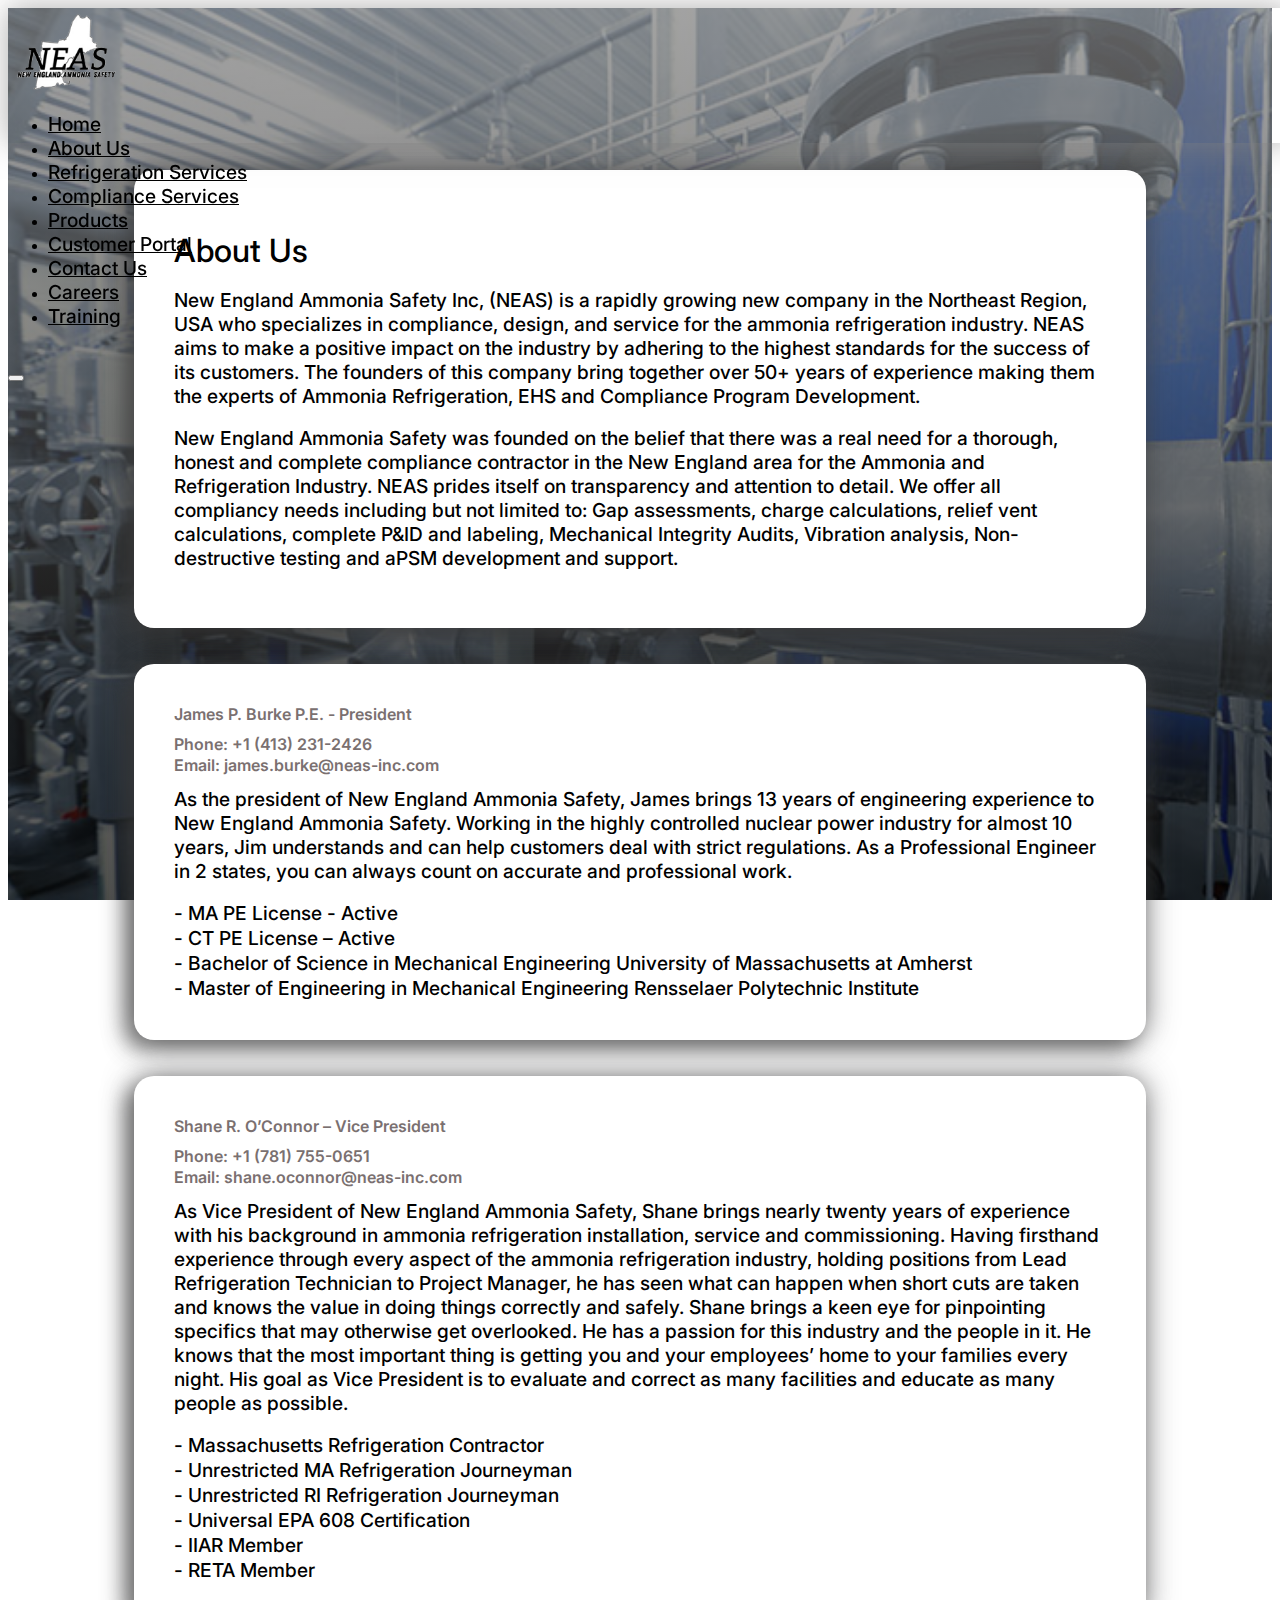
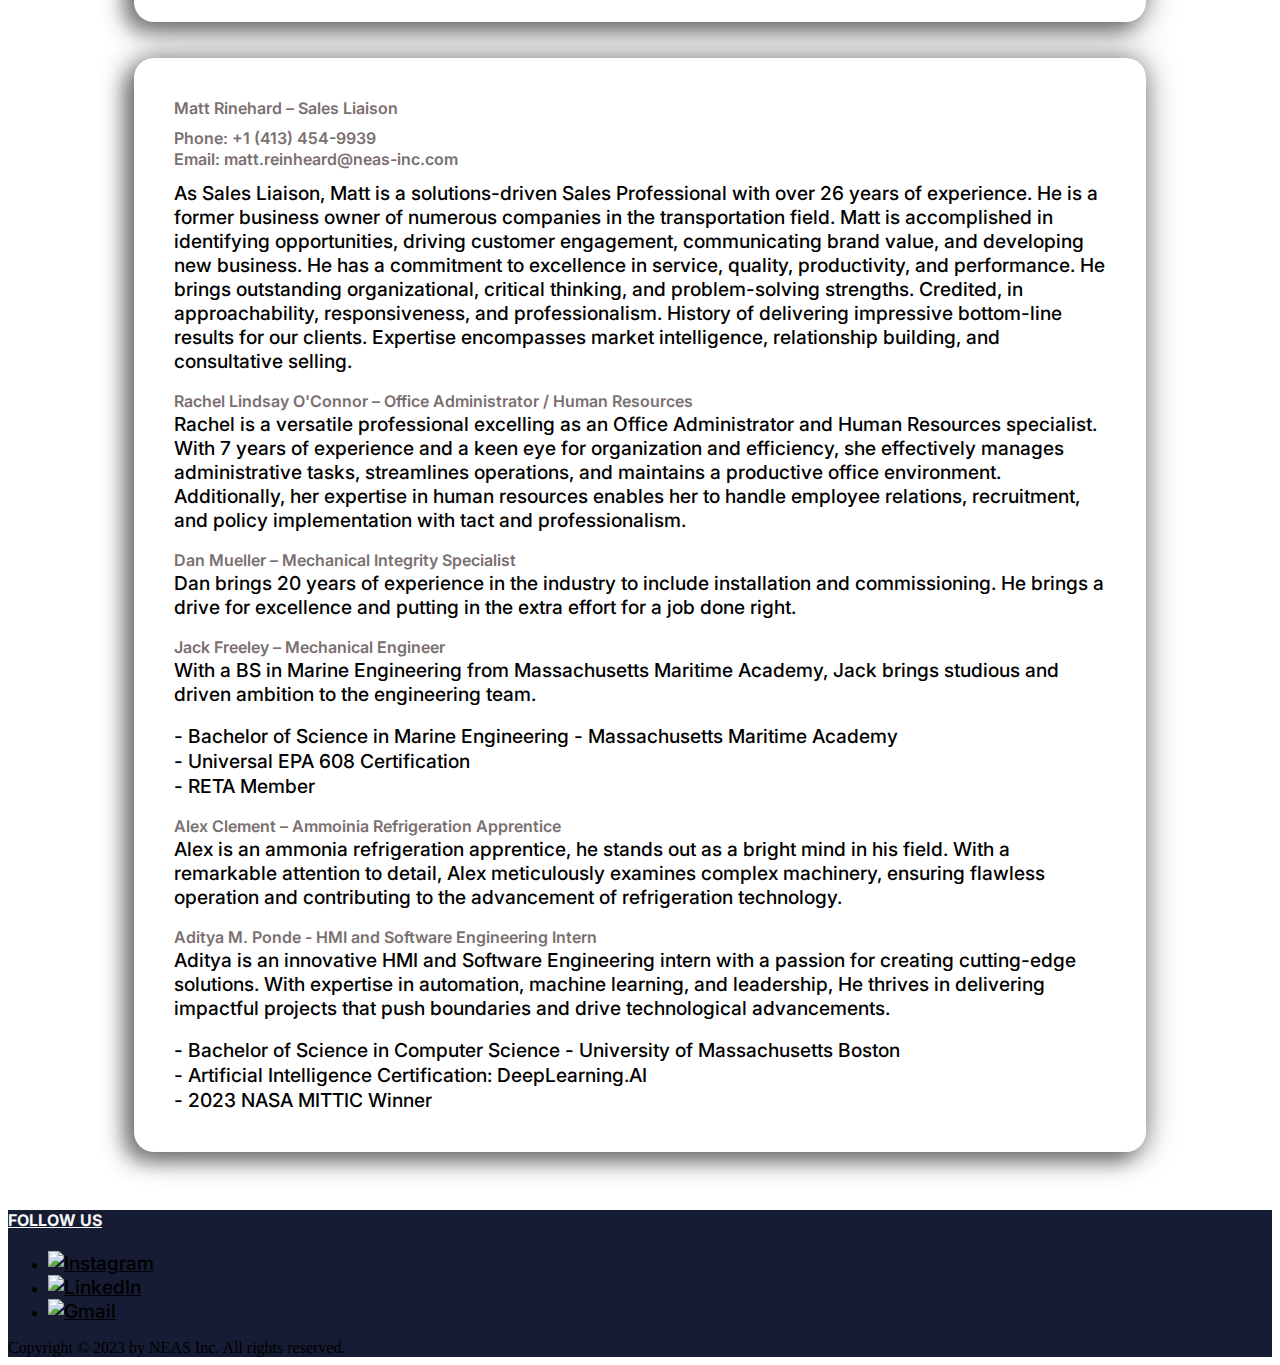
==== about-us.html @ 3c1df25c "Add files via upload" ====
<!DOCTYPE html>
<html lang="en">
<head>
  <meta charset="UTF-8">
  <meta name="viewport" content="width=device-width, initial-scale=1.0">
  <meta name="viewport" content="width=device-width, initial-scale=1, maximum-scale=1">
  <link href="https://cdn.jsdelivr.net/npm/tailwindcss@2.2.16/dist/tailwind.min.css" rel="stylesheet">
  <link rel="preconnect" href="https://fonts.googleapis.com">
  <link rel="preconnect" href="https://fonts.gstatic.com" crossorigin>
  <link href="https://fonts.googleapis.com/css2?family=Inter:wght@100;200;300;400;700&display=swap" rel="stylesheet">
  <link rel="stylesheet" href="about-us.css">
  <script src="about-us.js"></script>
  <link rel="icon" href="neas-icon.jpg" type="image/x-icon">
  <title>NEAS inc</title>
</head>


<body class="bg-gray-50 flex flex-col min-h-screen" >


  <header id="navmenu" class="bg-white px-6 flex items-center justify-between" style="height: 15vh; position: fixed; width: 100%; z-index: 999; box-shadow: 0px 0px 30px   #838181a6">

    
    <div id="navmenuimg" style="display: flex; height: 65%;">
      <img src="neas_landingpage.png" alt="">
  </div>
    <nav class="navmenu" style="padding-bottom: 20px;">
        <ul class="navmenu flex items-center space-x-6 mt-6">
          <li><a href="index.html" >Home</a></li>
          <li><a href="AboutUs.html" >About Us</a></li>
          <li><a href="RefrigerationServices.html" >Refrigeration Services</a></li>
          <li><a href="compliance.html" >Compliance Services</a></li>
          <li><a href="products.html" >Products</a></li>
          <li><a href="https://app.wbbmportal.com/app/login/" target="_blank">Customer Portal</a></li>
          <li><a href="contactus.html" >Contact Us</a></li>
          <li><a href="careers.html" >Careers</a></li>
          <li><a href="training.html" >Training</a></li>
        </ul>
    </nav>


    <button class="hamburger ">
      <div class="bar"></div>
    </button>
  </header>

  <nav class="mobile-nav">
    <a style="color: aliceblue; text-align: center; display: block; padding: 15px 0px;" href="index.html">Home</a>
    <a style="color: aliceblue; text-align: center; display: block; padding: 15px 0px;" href="AboutUs.html" >About Us</a>
    <a style="color: aliceblue; text-align: center; display: block; padding: 15px 0px;" href="RefrigerationServices.html" >Refrigeration Services</a>
    <a style="color: aliceblue; text-align: center; display: block; padding: 15px 0px;" href="compliance.html" >Compliance Services</a>
    <a style="color: aliceblue; text-align: center; display: block; padding: 15px 0px;" href="products.html" >Products</a>
    <a style="color: aliceblue; text-align: center; display: block; padding: 15px 0px;" href="https://app.wbbmportal.com/app/login/" target="_blank">Customer Portal</a>
    <a style="color: aliceblue; text-align: center; display: block; padding: 15px 0px;" href="contactus.html" >Contact Us</a>
    <a style="color: aliceblue; text-align: center; display: block; padding: 15px 0px;" href="careers.html" >Careers</a>
    <a style="color: aliceblue; text-align: center; display: block; padding: 15px 0px;" href="training.html" >Training</a>
  </nav>

</div>

<section id="backgroundimg" style="width: 100%; height:100%; background: linear-gradient(rgba(131, 131, 131, 0.74), rgba(0, 0, 0, 0.671)), url('mechanical-integrity.jpg'); background-size: cover; z-index: 1; background-attachment: fixed;"></div>


  <!-- INFORMATION SECTION-->
  <div style="width: 100%; height: auto; display: flex; justify-content: center; z-index: 2;">





    <!-- EMPLOYEE ABOUT US SECTION-->
    <div class="employee-section" style="display: inline-block; align-items: center; margin-top: 18vh; ">

      <div style="width: fit-content; height: auto; background-color: #fff; border-radius: 20px;  box-shadow: -10px 10px 20px   #36363685,
      0px 0px 30px  rgba(70, 70, 71, 0.705);">
        <div style="margin-right: 20px; margin-left: 20px; padding: 40px 20px; ">
          <h1 class="text-5xl" style="margin-bottom: 2vh;">
            About Us
          </h1>
          <a>
            New England Ammonia Safety Inc, (NEAS) is a rapidly growing new company in the Northeast Region, USA who specializes in compliance, design, and service for the ammonia refrigeration industry. NEAS aims to make a positive impact on the industry by adhering to the highest standards for the success of its customers. The founders of this company bring together over 50+ years of experience making them the experts of Ammonia Refrigeration, EHS and Compliance Program Development.
          </a>
          <div style="margin-bottom: 2vh;"></div>
          <a>
            New England Ammonia Safety was founded on the belief that there was a real need for a thorough, honest and complete compliance contractor in the New England area for the Ammonia and Refrigeration Industry. NEAS prides itself on transparency and attention to detail. We offer all compliancy needs including but not limited to: Gap assessments, charge calculations, relief vent calculations, complete P&ID and labeling, Mechanical Integrity Audits, Vibration analysis, Non-destructive testing and aPSM development and support.
          </a>
          <div style="margin-bottom: 2vh;"></div>
        </div>

    </div>
    <div style="margin-bottom: 4vh;"></div>

    <div style="width: fit-content; height: auto; background-color: #fff; border-radius: 20px;  box-shadow: -10px 10px 20px   #36363685,
    0px 0px 30px  rgba(70, 70, 71, 0.705);">
      <div style="margin-right: 20px; margin-left: 20px; padding: 40px 20px; ">
      <!-- JAMES P-->
      <a1 class="a1">
        James P. Burke P.E. - President
      </a1>
      <div style="margin-bottom: 10px;"></div>
      <a1 class="a1">
        Phone: +1 (413) 231-2426
      </a1>
      <div style="margin-bottom: 1px;"></div>
      <a1 class="a1">
        Email: james.burke@neas-inc.com
      </a1>
      <div style="margin-bottom: 12px;"></div>
      <a>
        As the president of New England Ammonia Safety, James brings 13 years of engineering experience to New England Ammonia Safety. Working in the highly controlled nuclear power industry for almost 10 years, Jim understands and can help customers deal with strict regulations. As a Professional Engineer in 2 states, you can always count on accurate and professional work.
      </a>
      <div style="margin-bottom: 2vh;"></div>
      <a>
        - MA PE License - Active
      </a>
      <div style="margin-bottom: 1px;"></div>
      <a>
       - CT PE License – Active
      </a>
      <div style="margin-bottom: 1px;"></div>
      <a>
       - Bachelor of Science in Mechanical Engineering University of Massachusetts at Amherst

      </a>
      <div style="margin-bottom: 1px;"></div>
      <a>
      - Master of Engineering in Mechanical Engineering Rensselaer Polytechnic Institute
      </a>
      
      </div>
    </div>
    <div style="margin-bottom: 4vh;"></div>

    <div style="width: fit-content; height: auto; background-color: #fff; border-radius: 20px;  box-shadow: -10px 10px 20px   #36363685,
    0px 0px 30px  rgba(70, 70, 71, 0.705);">
      <div style="margin-right: 20px; margin-left: 20px; padding: 40px 20px; ">
      <!--SHANE O CONNOR-->

      <a1 class="a1">
        Shane R. O’Connor – Vice President
      </a1>
      <div style="margin-bottom: 10px;"></div>
      <a1 class="a1">
        Phone: +1 (781) 755-0651
      </a1>
      <div style="margin-bottom: 1px;"></div>
      <a1 class="a1">
        Email: shane.oconnor@neas-inc.com
      </a1>
      <div style="margin-bottom: 12px;"></div>
      <a>
        As Vice President of New England Ammonia Safety, Shane brings nearly twenty years of experience with his background in ammonia refrigeration installation, service and commissioning. Having firsthand experience through every aspect of the ammonia refrigeration industry, holding positions from Lead Refrigeration Technician to Project Manager, he has seen what can happen when short cuts are taken and knows the value in doing things correctly and safely. Shane brings a keen eye for pinpointing specifics that may otherwise get overlooked. He has a passion for this industry and the people in it. He knows that the most important thing is getting you and your employees’ home to your families every night. His goal as Vice President is to evaluate and correct as many facilities and educate as many people as possible.      
      </a>
      <div style="margin-bottom: 2vh;"></div>
      <a>
       - Massachusetts Refrigeration Contractor
      </a>
      <div style="margin-bottom: 1px;"></div>
      <a>
       - Unrestricted MA Refrigeration Journeyman
      </a>
      <div style="margin-bottom: 1px;"></div>
      <a>
       - Unrestricted RI Refrigeration Journeyman
      </a>
      <div style="margin-bottom: 1px;"></div>
      <a>
       - Universal EPA 608 Certification
      </a>
      <div style="margin-bottom: 1px;"></div>
      <a>
       - IIAR Member
      </a>
      <div style="margin-bottom: 1px;"></div>
      <a>
       - RETA Member
      </a>
    </div>
  </div>

<div style="margin-bottom: 4vh;"></div>

<div style="width: fit-content; height: auto; background-color: #fff; border-radius: 20px;  box-shadow: -10px 10px 20px   #36363685,
0px 0px 30px  rgba(70, 70, 71, 0.705);">
  <div style="margin-right: 20px; margin-left: 20px; padding: 40px 20px; ">

      <!--MATT -->
      <a1 class="a1">
        Matt Rinehard – Sales Liaison
      </a1>
      <div style="margin-bottom: 10px;"></div>
      <a1 class="a1">
        Phone: +1 (413) 454-9939
      </a1>
      <div style="margin-bottom: 1px;"></div>
      <a1 class="a1">
        Email: matt.reinheard@neas-inc.com
      </a1>
      <div style="margin-bottom: 12px;"></div>
      <a>
        As Sales Liaison, Matt is a solutions-driven Sales Professional with over 26 years of experience.  He is a former business owner of numerous companies in the transportation field.  Matt is accomplished in identifying opportunities, driving customer engagement, communicating brand value, and developing new business.  He has a commitment to excellence in service, quality, productivity, and performance.  He brings outstanding organizational, critical thinking, and problem-solving strengths. Credited, in approachability, responsiveness, and professionalism.  History of delivering impressive bottom-line results for our clients. Expertise encompasses market intelligence, relationship building, and consultative selling. 
      </a>
      <div style="margin-bottom: 2vh;"></div>

      <!--RACHEL -->
      <a1 class="a1">
        Rachel Lindsay O'Connor – Office Administrator / Human Resources
      </a1>
       <div style="margin-bottom: 1px;"></div>
       <a>
        Rachel is a versatile professional excelling as an Office Administrator and Human Resources specialist. With 7 years of experience and a keen eye for organization and efficiency, she effectively manages administrative tasks, streamlines operations, and maintains a productive office environment. Additionally, her expertise in human resources enables her to handle employee relations, recruitment, and policy implementation with tact and professionalism.
      </a>
      <div style="margin-bottom: 2vh;"></div>

       
       

         <!-- DAN -->
       <a1 class="a1">
        Dan Mueller – Mechanical Integrity Specialist
      </a1>
       <div style="margin-bottom: 1px;"></div>
       <a>
        Dan brings 20 years of experience in the industry to include installation and commissioning. He brings a drive for excellence and putting in the extra effort for a job done right.        <div style="margin-bottom: 2vh;"></div>
       </a>

        <div style="margin-bottom: 2vh;"></div>


        <!-- JACK -->
       <a1 class="a1">
        Jack Freeley – Mechanical Engineer
      </a1>
       <div style="margin-bottom: 1px;"></div>
       <a>
          With a BS in Marine Engineering from Massachusetts Maritime Academy, Jack brings studious and driven ambition to the engineering team.
       </a>

        <div style="margin-bottom: 2vh;"></div>
        <a>
         - Bachelor of Science in Marine Engineering - Massachusetts Maritime Academy
        </a>

        <div style="margin-bottom: 1px;"></div>
        <a>
         - Universal EPA 608 Certification
       </a>

        <div style="margin-bottom: 1px;"></div>
        <a>
         - RETA Member
       </a>
       <div style="margin-bottom: 2vh;"></div>

        <a1 class="a1">
         Alex Clement – Ammoinia Refrigeration Apprentice
        </a1>
         <div style="margin-bottom: 1px;"></div>
         <a>
          Alex is an ammonia refrigeration apprentice, he stands out as a bright mind in his field. With a remarkable attention to detail, Alex meticulously examines complex machinery, ensuring flawless operation and contributing to the advancement of refrigeration technology. <div style="margin-bottom: 2vh;"></div>
         </a>
  
          <div style="margin-bottom: 2vh;"></div>
      

         <!-- ADI -->
       <a1 class="a1">
        Aditya M. Ponde - HMI and Software Engineering Intern
      </a1>
       <div style="margin-bottom: 1px;"></div>
       <a>
        Aditya is an innovative HMI and Software Engineering intern with a passion for creating cutting-edge solutions. With expertise in automation, machine learning, and leadership, He thrives in delivering impactful projects that push boundaries and drive technological advancements.
      </a>

      <div style="margin-bottom: 2vh;"></div>
        <a>
         - Bachelor of Science in Computer Science - University of Massachusetts Boston
        </a>

        <div style="margin-bottom: 1px;"></div>
        <a>
         - Artificial Intelligence Certification: DeepLearning.AI

       </a>

        <div style="margin-bottom: 1px;"></div>
        <a>
         - 2023 NASA MITTIC Winner
       </a>
     

    </div>
  </div>
  <div style="margin-bottom: 4vh;"></div>
    </div>
    <!-- EMPLOYEE ABOUT US SECTION ENDS-->


  </div>






  <!-- FOOTER SECTION -->
  <footer class="text-white py-6 px-6" style="width: 100%; background-color: #161c33;">
    <div class="flex justify-center">
      <h4 class="text-2xl font-bold mb-4">FOLLOW US</h4>
    </div>
    <div class="container mx-auto">
      <div class="flex justify-center">
        <div>
          <ul class="flex items-center space-x-9">
            <li>
              <a href="https://instagram.com/neammonia" target="Instagram" class="text-white">
                <img src="https://upload.wikimedia.org/wikipedia/commons/9/95/Instagram_logo_2022.svg" alt="Instagram" width="25" height="25">
              </a>
            </li>
            
            <li>
              <a href="https://www.linkedin.com/company/new-england-ammonia-safety/" target="LinkedIn" class="text-white">
                <img src="https://upload.wikimedia.org/wikipedia/commons/8/81/LinkedIn_icon.svg" alt="LinkedIn" width="25" height="25">
              </a>
            </li>
            <li>
              <a href="mailto:support@neas-inc.com" target="Email" class="text-white">
                <img src="https://upload.wikimedia.org/wikipedia/commons/7/7e/Gmail_icon_%282020%29.svg" alt="Gmail" width="25" height="25">
              </a>
            </li>
          </ul>
        </div>
      </div>
    </div>
  
  
    <div class="flex justify-center">
      <p1 class = "text-sm mt-4 mb-1">Copyright &copy; 2023 by NEAS Inc. All rights reserved.</p1>
    </div>
  
  </footer>
</body>
</html>
---- about-us.css ----
a {
  font-family: 'Inter', sans-serif;
  font-weight: 500;
  color: #000;
  font-size: larger;
}

.a1 {
    font-family: 'Inter', sans-serif;
    font-weight: 600;
    color: #7a7070;
  }

p {
    font-family: 'Inter', sans-serif;
    font-weight: 700;
  }


h1 {
    font-family: 'Inter', sans-serif;
    font-weight: 500;
  }

h2 {
    font-family: 'Inter', sans-serif;
    font-weight: 700;
    text-decoration: underline;
  }

h4 {
    font-family: 'Inter', sans-serif;
    font-weight: 700;
    text-decoration: underline;
    color: #f7f7f7;
  }

  figcaption
  {
    font-family: 'Inter', sans-serif;
    font-weight: 300;
  }

  .figcaptionbold
  {
    font-family: 'Inter', sans-serif;
    font-weight: 500;
  }


 

  
.mobile-nav{
  display: none;
}






@media (max-width: 1200px) {
  .intro-text-para
  {
    text-align: center; font-size:18px; font-weight: 500; color: #0c1b50; padding-inline: 12vh; margin-bottom: 5vh;
  }

  .navmenu
  {
   display: none;
  }
  
  .hamburger{
    display: block;
    width: 35px;
    cursor:pointer;
    appearance: none;
    background: none;
    border: none;
  }

  .hamburger .bar, .hamburger::after, .hamburger::before{
    content:'';
    display: block;
    border-radius: 4px;
    width: 100%;
    height: 5px;
    background-color: #706d6d;
    margin: 6px 0px;
    transition: 0.4s;
  }

  .hamburger.is-active::before
  {
    transform: rotate(-45deg) translate(-9px, 6px);
  }
  .hamburger.is-active::after
  {
    transform: rotate(45deg) translate(-9px, -7px);
  }

  .hamburger.is-active .bar
  {
    opacity: 0;
  }

  .mobile-nav
  {
    position: fixed;
    top:-100%;
    left:0;
    opacity: 0;
    display: block;
    width: 100%;
    min-height: 100vh;
    z-index: 998;
    padding-top: 150px;
    color: white;
    background-color: #104579b8;
    transition: 0.9s;
    transition-timing-function: cubic-bezier(.04,.76,.46,1.12);
  }

  .mobile-nav.is-active1{
    top:0;
    opacity:1;
  }

  .card
  {
    margin-inline: 20px;
    width: 40vh;
  }
  .employee-section{
    width: 95%;
    margin-inline: 10px;
  }
  .employee-section a {
    font-size: 12px;
  }
  .employee-section .a1
  {
    font-size: 14px;
  }

  .employee-section h1
  {
    font-size: 35px;
  }

}

.employee-section{
  width: 80%;
}
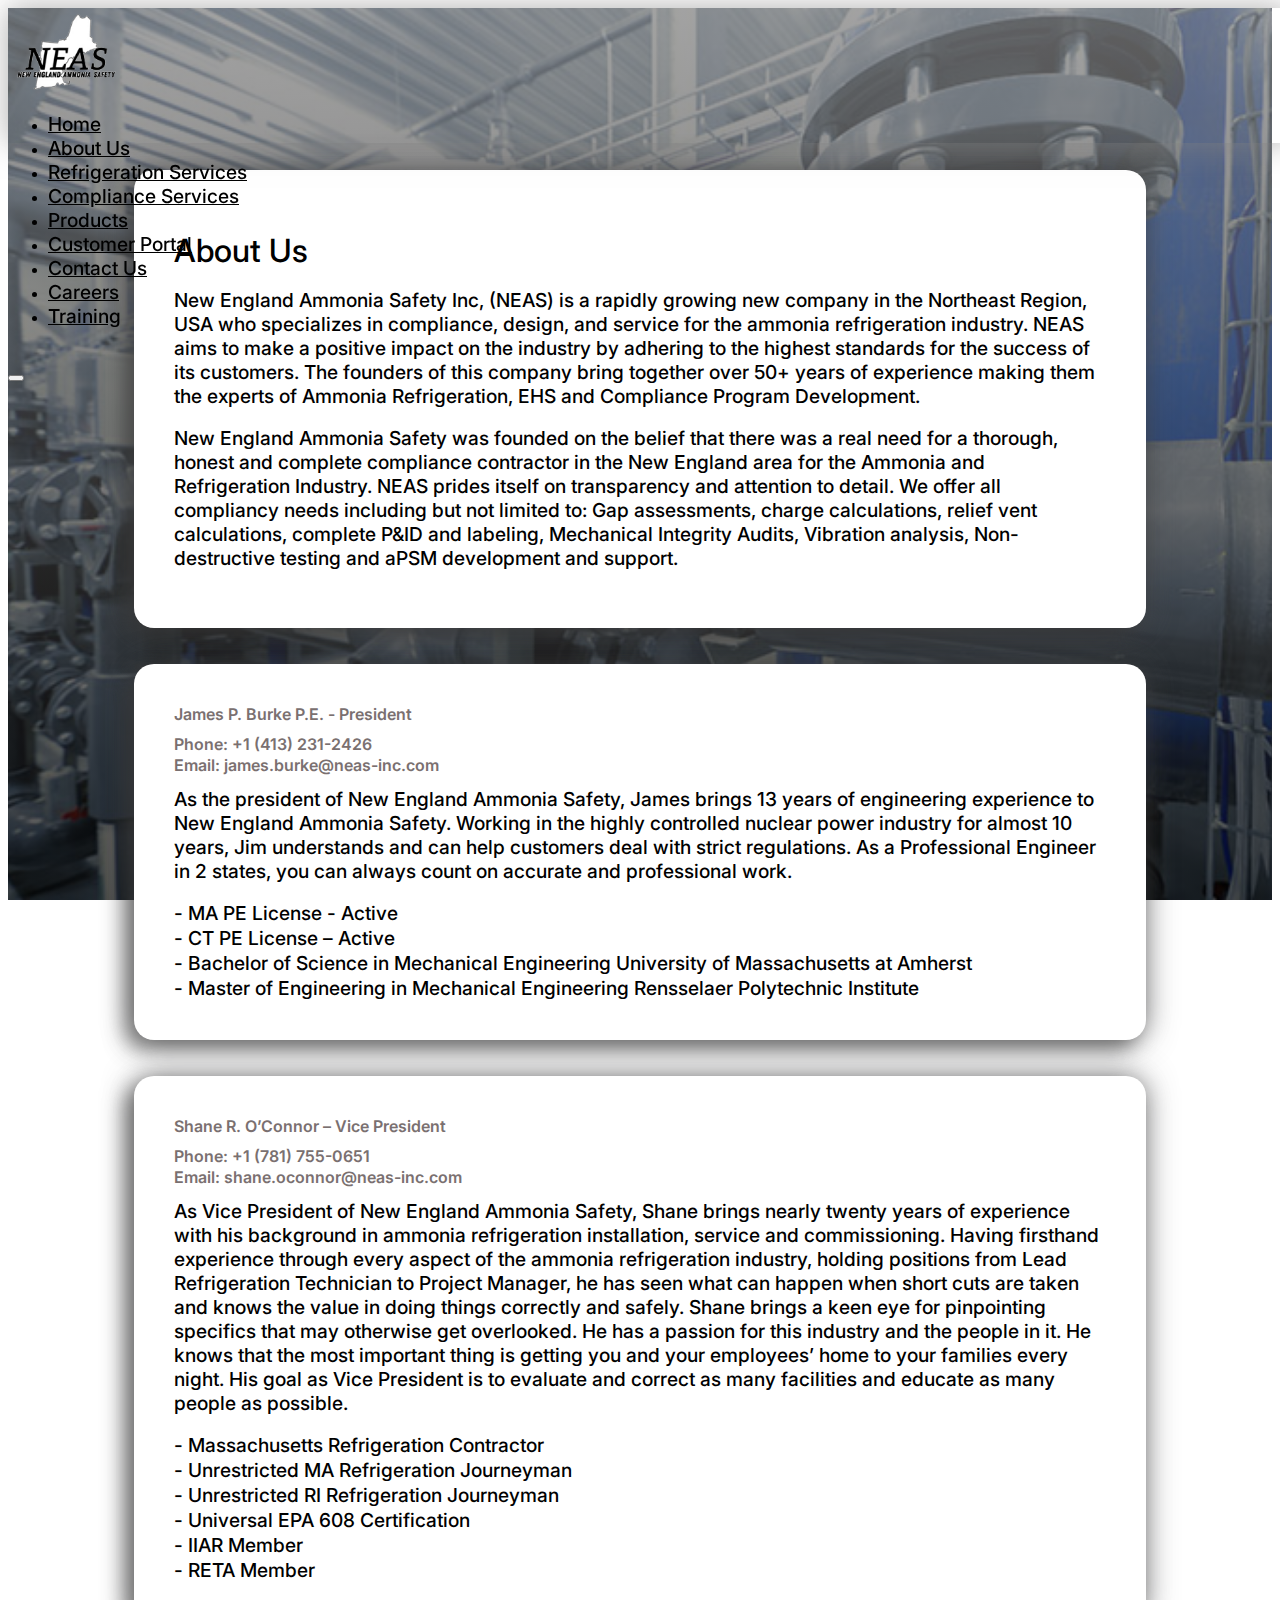
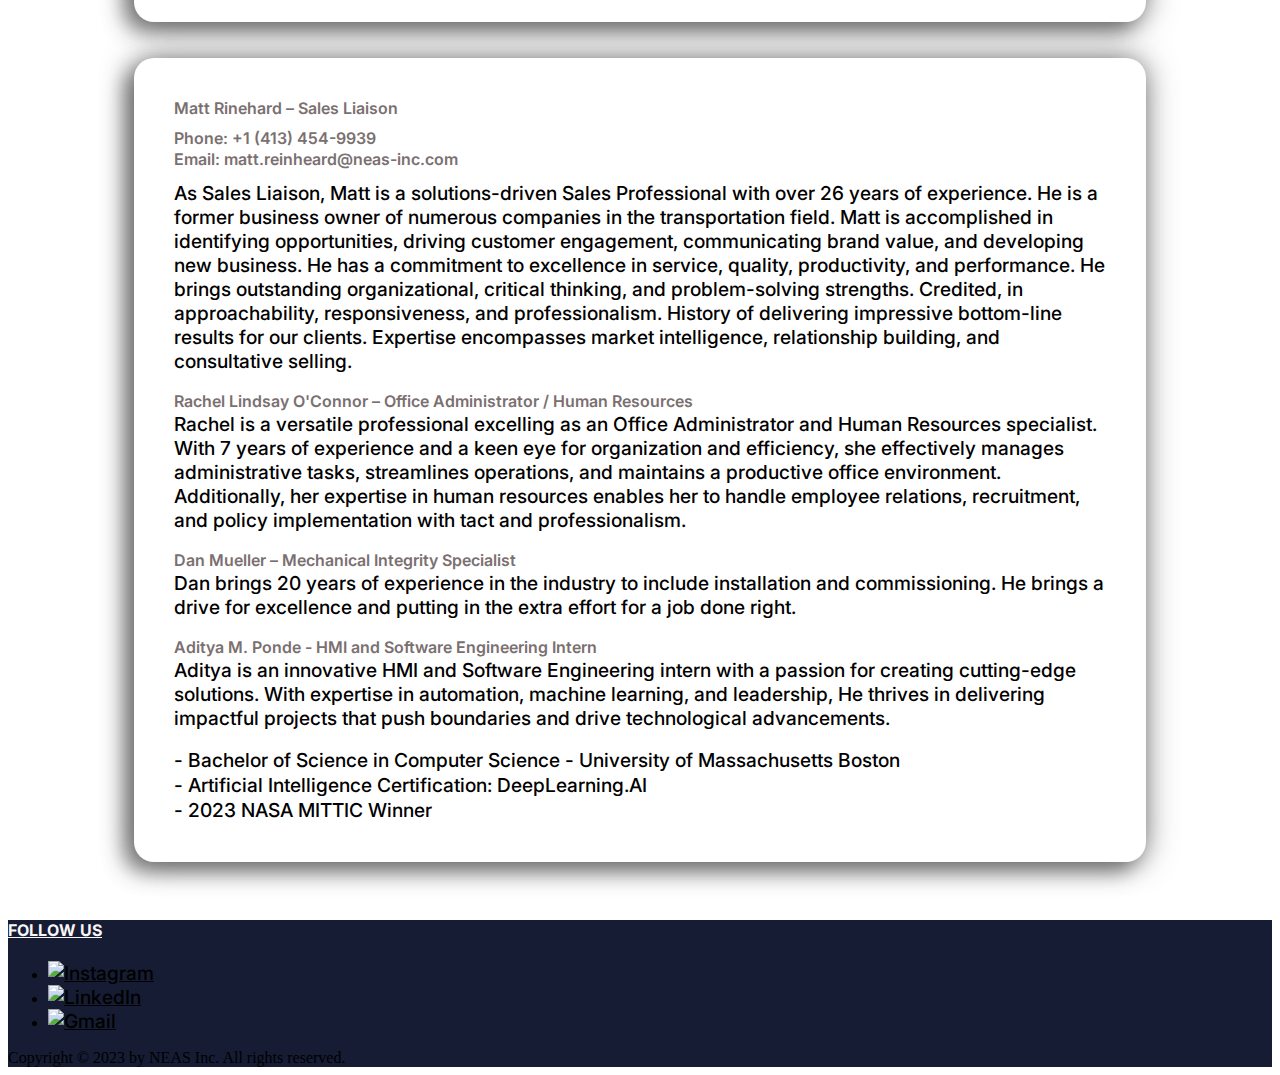
==== commit a6306e30: "about-us.html" ====
--- a/about-us.html
+++ b/about-us.html
@@ -227,40 +227,7 @@
         <div style="margin-bottom: 2vh;"></div>
 
 
-        <!-- JACK -->
-       <a1 class="a1">
-        Jack Freeley – Mechanical Engineer
-      </a1>
-       <div style="margin-bottom: 1px;"></div>
-       <a>
-          With a BS in Marine Engineering from Massachusetts Maritime Academy, Jack brings studious and driven ambition to the engineering team.
-       </a>
-
-        <div style="margin-bottom: 2vh;"></div>
-        <a>
-         - Bachelor of Science in Marine Engineering - Massachusetts Maritime Academy
-        </a>
-
-        <div style="margin-bottom: 1px;"></div>
-        <a>
-         - Universal EPA 608 Certification
-       </a>
-
-        <div style="margin-bottom: 1px;"></div>
-        <a>
-         - RETA Member
-       </a>
-       <div style="margin-bottom: 2vh;"></div>
-
-        <a1 class="a1">
-         Alex Clement – Ammoinia Refrigeration Apprentice
-        </a1>
-         <div style="margin-bottom: 1px;"></div>
-         <a>
-          Alex is an ammonia refrigeration apprentice, he stands out as a bright mind in his field. With a remarkable attention to detail, Alex meticulously examines complex machinery, ensuring flawless operation and contributing to the advancement of refrigeration technology. <div style="margin-bottom: 2vh;"></div>
-         </a>
-  
-          <div style="margin-bottom: 2vh;"></div>
+     
       
 
          <!-- ADI -->
